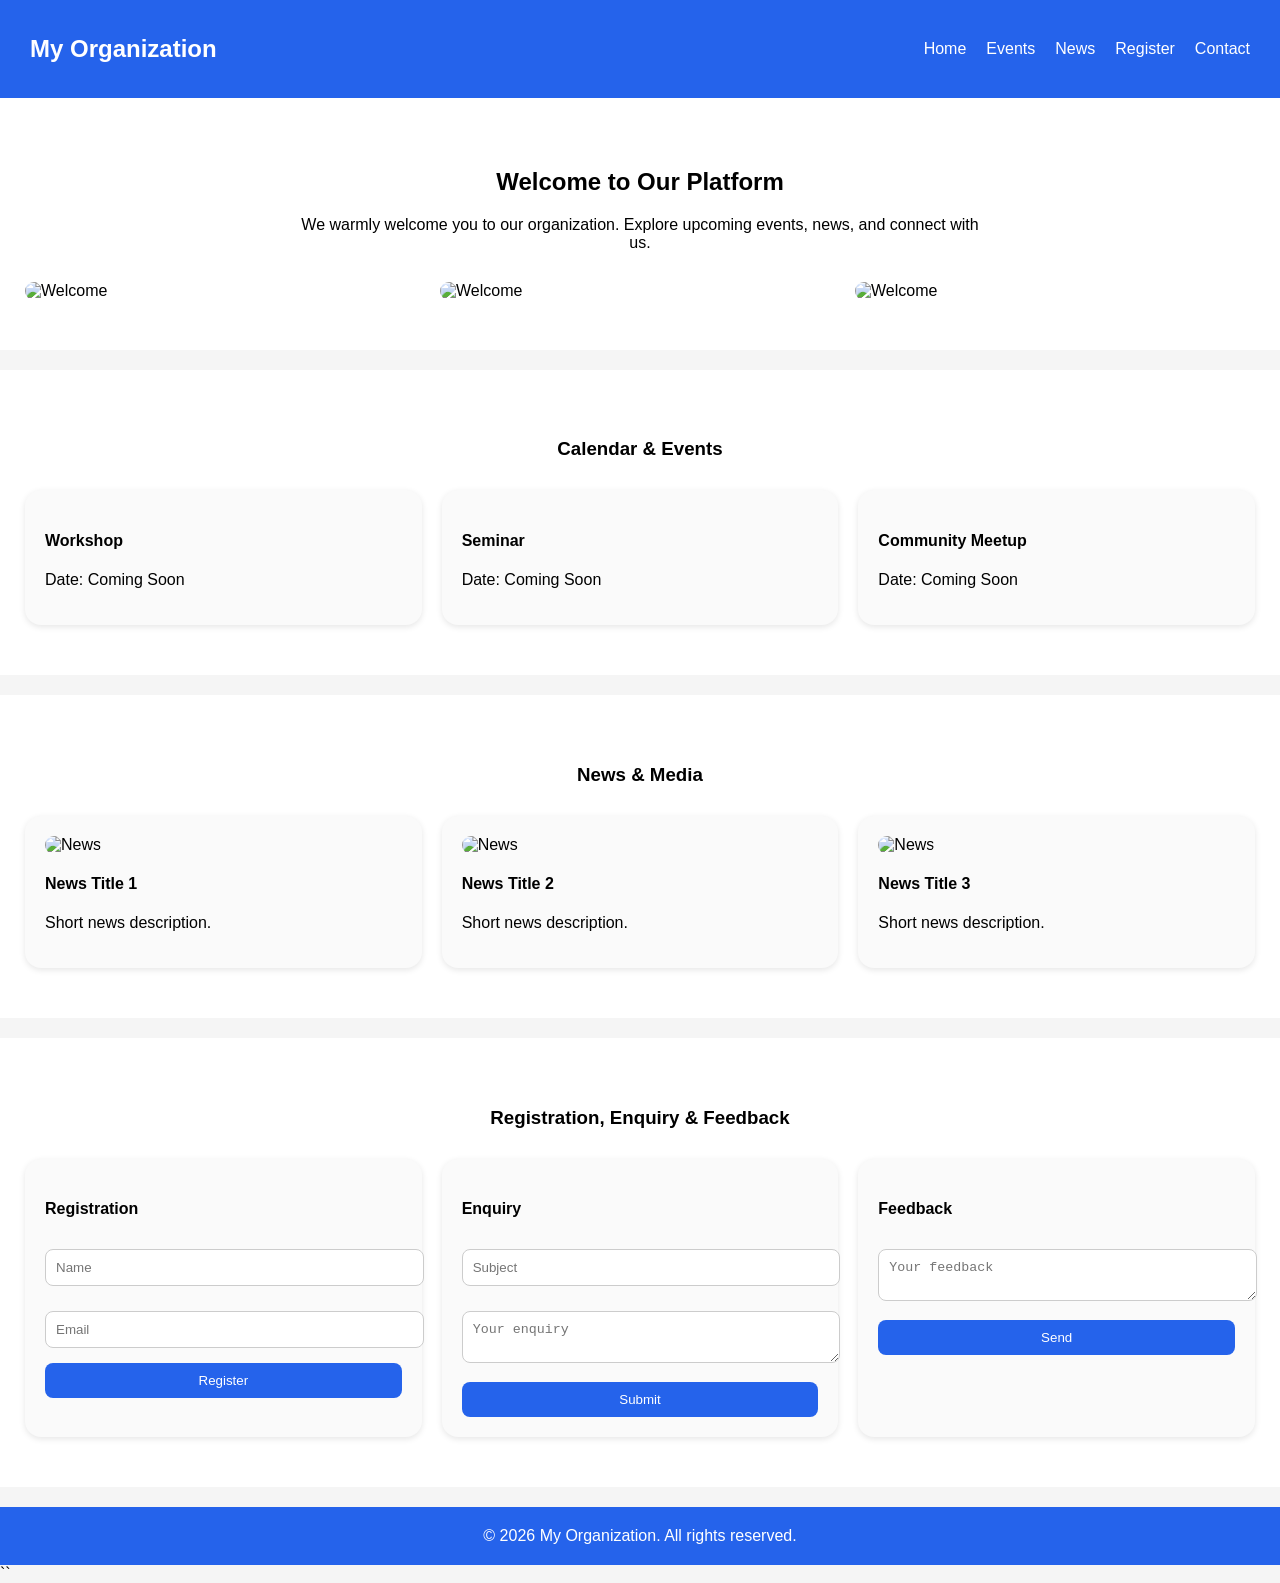
==== index.html @ d1bb8e58 "Add files via upload" ====
<!DOCTYPE html>
<html lang="en">
<head>
  <meta charset="UTF-8" />
  <meta name="viewport" content="width=device-width, initial-scale=1.0" />
  <title>Organization Website</title>
  <link rel="stylesheet" href="style.css" />
</head>
<body>

  <!-- Navbar -->
  <nav>
    <h1>My Organization</h1>
    <ul>
      <li onclick="scrollToSection('home')">Home</li>
      <li onclick="scrollToSection('events')">Events</li>
      <li onclick="scrollToSection('news')">News</li>
      <li onclick="scrollToSection('forms')">Register</li>
      <li onclick="scrollToSection('forms')">Contact</li>
    </ul>
  </nav>

  <!-- Welcome Section -->
  <section id="home">
    <h2>Welcome to Our Platform</h2>
    <p class="center-text">
      We warmly welcome you to our organization. Explore upcoming events, news, and connect with us.
    </p>

    <div class="welcome-images">
      <img src="https://placehold.co/400x250" alt="Welcome">
      <img src="https://placehold.co/400x250" alt="Welcome">
      <img src="https://placehold.co/400x250" alt="Welcome">
    </div>
  </section>

  <!-- Events -->
  <section id="events">
    <h3>Calendar & Events</h3>
    <div class="card-container">
      <div class="card">
        <h4>Workshop</h4>
        <p>Date: Coming Soon</p>
      </div>
      <div class="card">
        <h4>Seminar</h4>
        <p>Date: Coming Soon</p>
      </div>
      <div class="card">
        <h4>Community Meetup</h4>
        <p>Date: Coming Soon</p>
      </div>
    </div>
  </section>

  <!-- News -->
  <section id="news">
    <h3>News & Media</h3>
    <div class="card-container">
      <div class="card">
        <img src="https://placehold.co/400x200" alt="News">
        <h4>News Title 1</h4>
        <p>Short news description.</p>
      </div>
      <div class="card">
        <img src="https://placehold.co/400x200" alt="News">
        <h4>News Title 2</h4>
        <p>Short news description.</p>
      </div>
      <div class="card">
        <img src="https://placehold.co/400x200" alt="News">
        <h4>News Title 3</h4>
        <p>Short news description.</p>
      </div>
    </div>
  </section>

  <!-- Forms -->
  <section id="forms">
    <h3>Registration, Enquiry & Feedback</h3>

    <div class="card-container">
      <div class="card">
        <h4>Registration</h4>
        <form onsubmit="handleForm(event, 'Registration')">
          <input type="text" placeholder="Name" required>
          <input type="email" placeholder="Email" required>
          <button type="submit">Register</button>
        </form>
      </div>

      <div class="card">
        <h4>Enquiry</h4>
        <form onsubmit="handleForm(event, 'Enquiry')">
          <input type="text" placeholder="Subject" required>
          <textarea placeholder="Your enquiry" required></textarea>
          <button type="submit">Submit</button>
        </form>
      </div>

      <div class="card">
        <h4>Feedback</h4>
        <form onsubmit="handleForm(event, 'Feedback')">
          <textarea placeholder="Your feedback" required></textarea>
          <button type="submit">Send</button>
        </form>
      </div>
    </div>
  </section>

  <footer>
    © 2026 My Organization. All rights reserved.
  </footer>

  <script src="script.js"></script>
</body>
</html>
``
---- style.css ----
body {
  margin: 0;
  font-family: Arial, Helvetica, sans-serif;
  background-color: #f5f5f5;
}

/* Navbar */
nav {
  background-color: #2563eb;
  color: white;
  padding: 15px 30px;
  display: flex;
  justify-content: space-between;
  align-items: center;
}

nav ul {
  list-style: none;
  display: flex;
  gap: 20px;
  margin: 0;
}

nav ul li {
  cursor: pointer;
}

nav ul li:hover {
  text-decoration: underline;
}

/* Sections */
section {
  padding: 50px 25px;
  background-color: white;
  margin-bottom: 20px;
}

h2, h3 {
  text-align: center;
}

.center-text {
  text-align: center;
  max-width: 700px;
  margin: auto;
}

/* Images */
.welcome-images {
  display: grid;
  grid-template-columns: repeat(auto-fit, minmax(250px, 1fr));
  gap: 15px;
  margin-top: 30px;
}

.welcome-images img {
  width: 100%;
  border-radius: 16px;
}

/* Cards */
.card-container {
  display: grid;
  grid-template-columns: repeat(auto-fit, minmax(250px, 1fr));
  gap: 20px;
  margin-top: 30px;
}

.card {
  background: #fafafa;
  padding: 20px;
  border-radius: 16px;
  box-shadow: 0 2px 6px rgba(0, 0, 0, 0.1);
}

.card img {
  width: 100%;
  border-radius: 12px;
}

/* Forms */
input, textarea {
  width: 100%;
  padding: 10px;
  margin-top: 10px;
  margin-bottom: 15px;
  border-radius: 8px;
  border: 1px solid #ccc;
}

button {
  width: 100%;
  padding: 10px;
  background-color: #2563eb;
  color: white;
  border: none;
  border-radius: 8px;
  cursor: pointer;
}

button:hover {
  background-color: #1e40af;
}

/* Footer */
footer {
  text-align: center;
  padding: 20px;
  background-color: #2563eb;
  color: white;
}
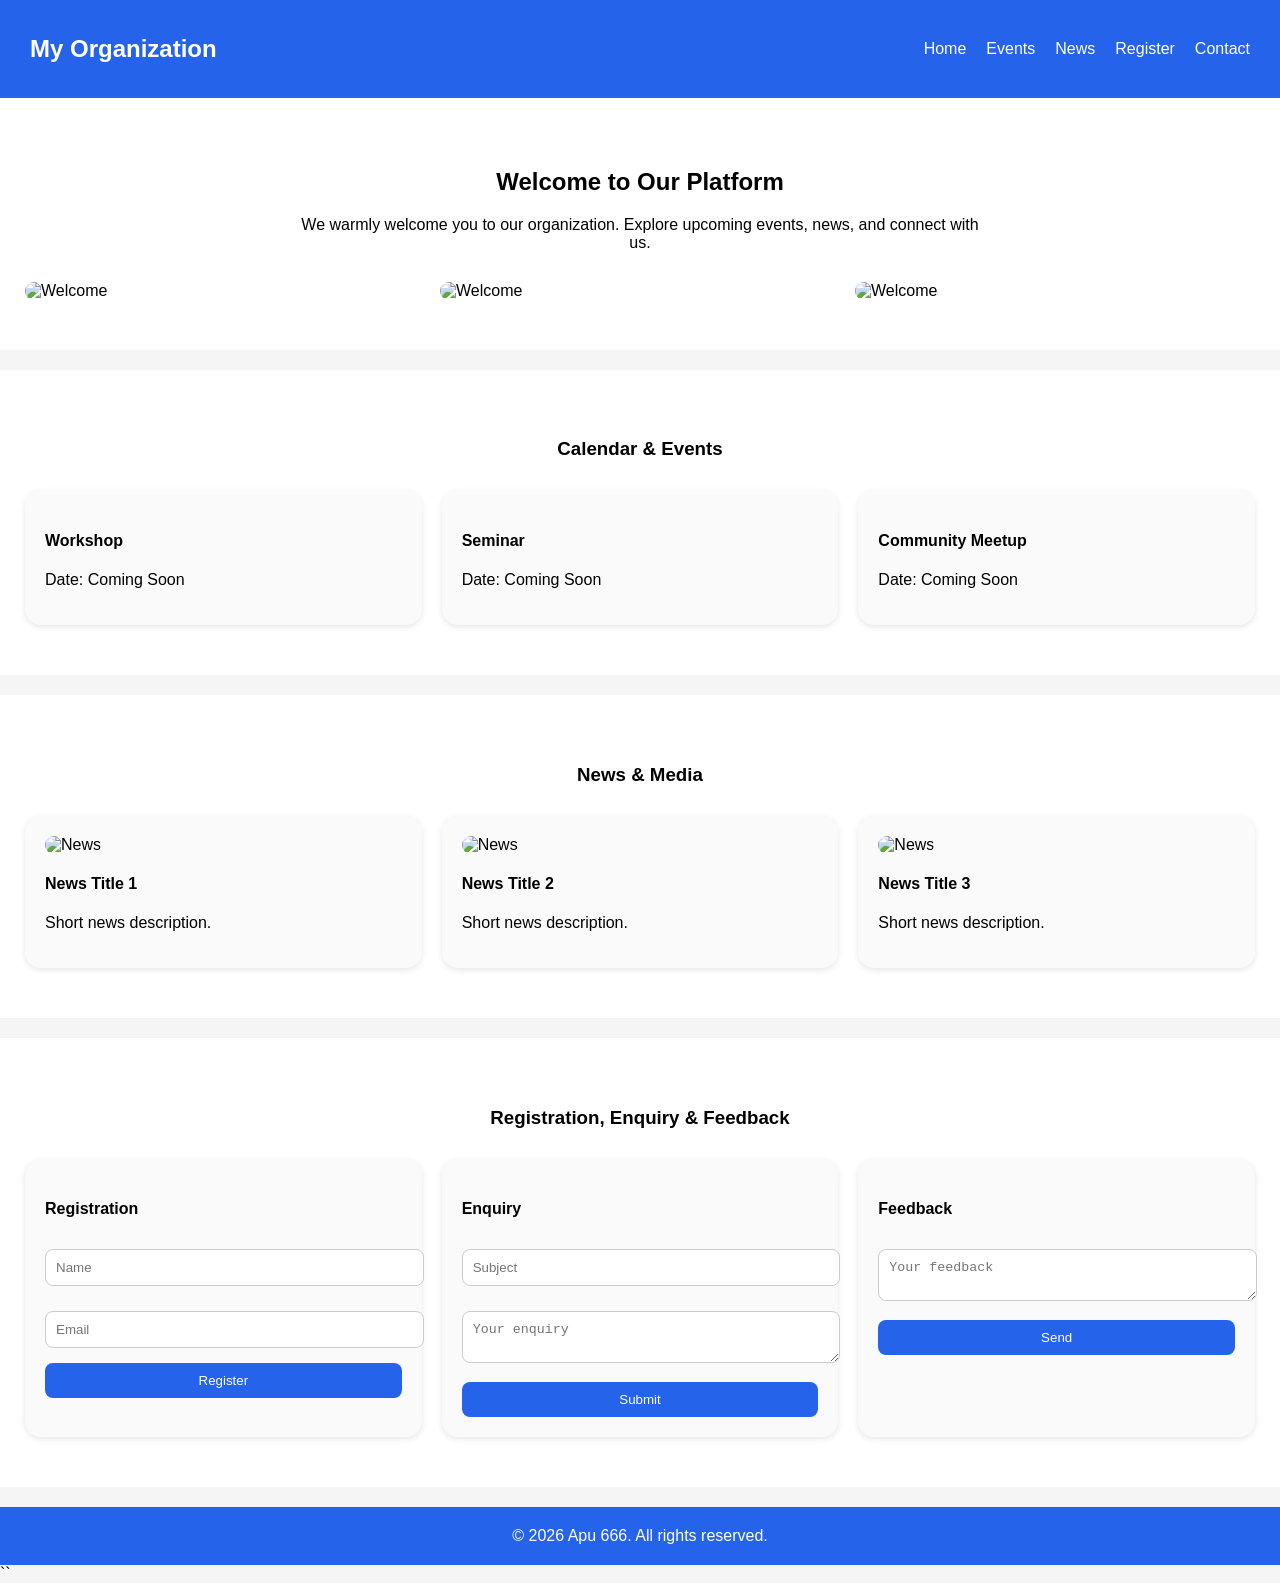
==== commit b80fa86e: "Fix HTML encoding issues in index.html" ====
--- a/index.html
+++ b/index.html
@@ -109,10 +109,10 @@
   </section>
 
   <footer>
-    © 2026 My Organization. All rights reserved.
+    © 2026 Apu 666. All rights reserved.
   </footer>
 
   <script src="script.js"></script>
 </body>
 </html>
-``+``
